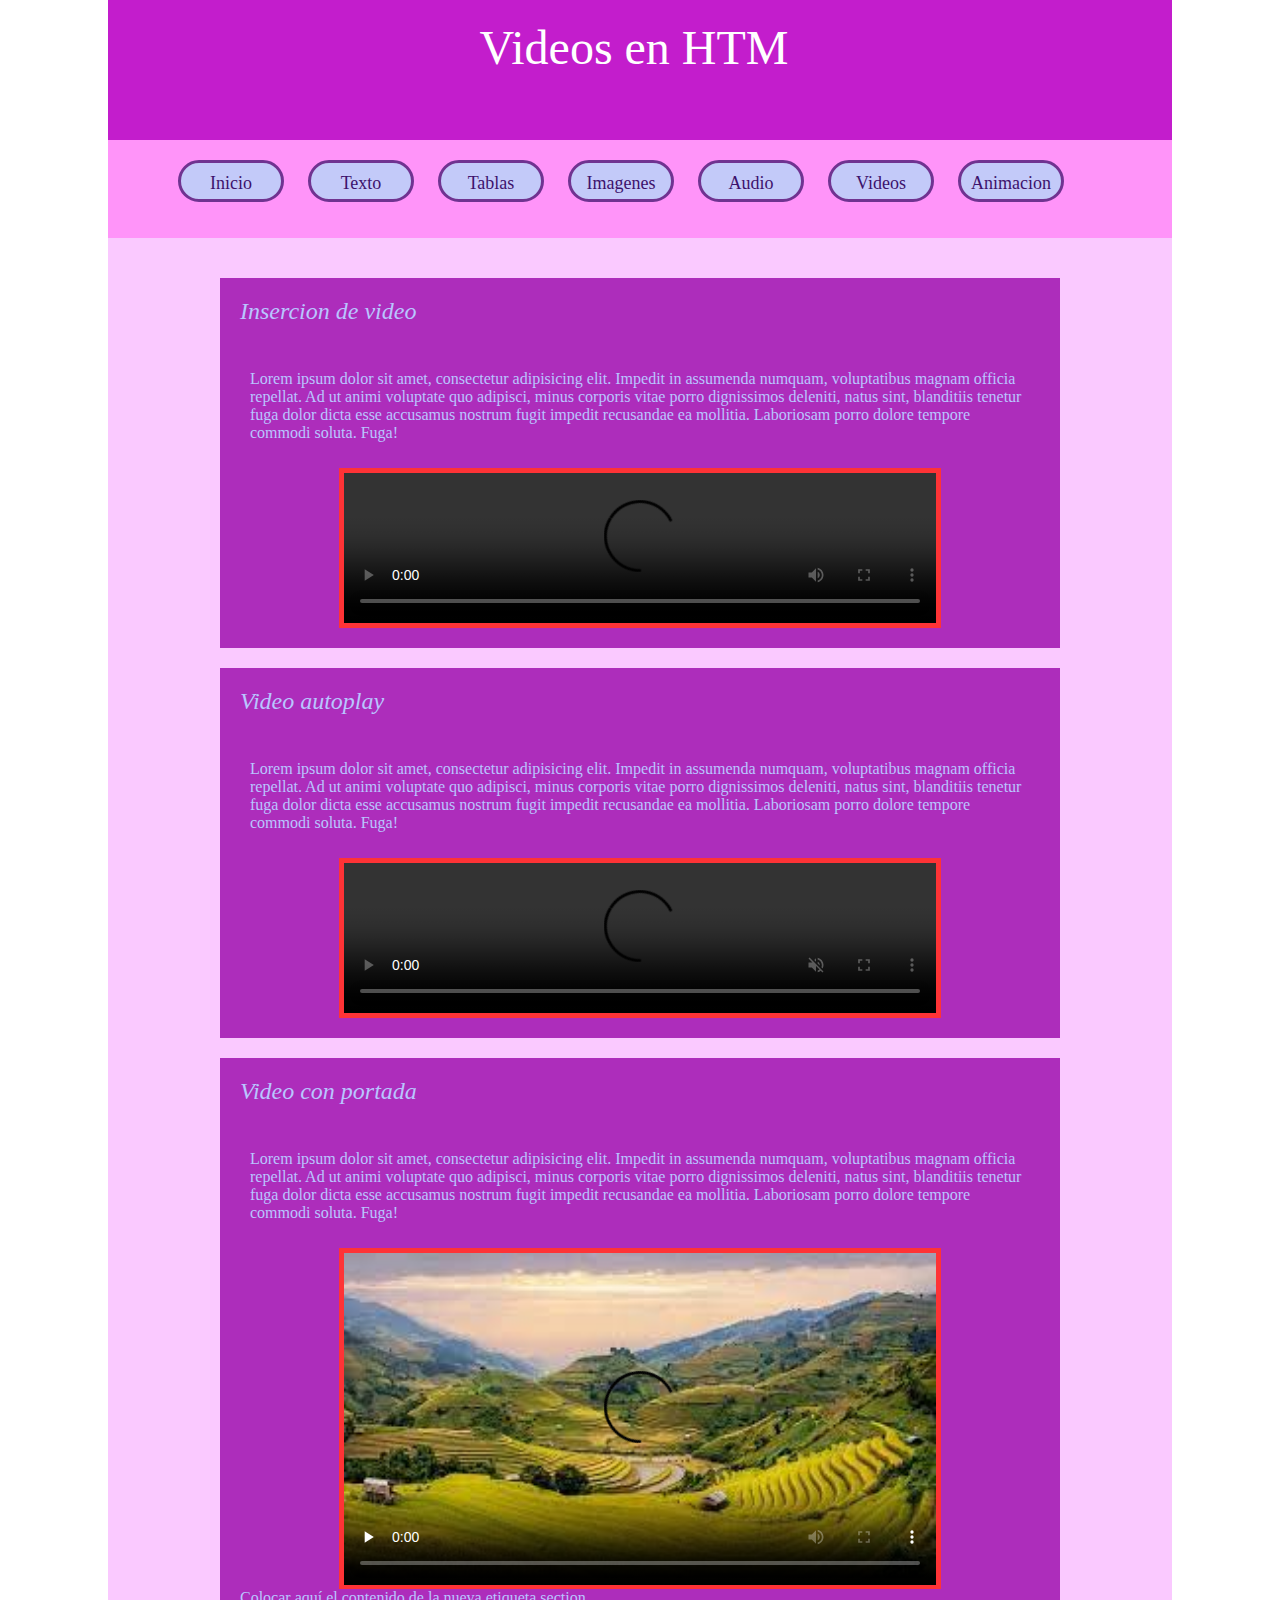
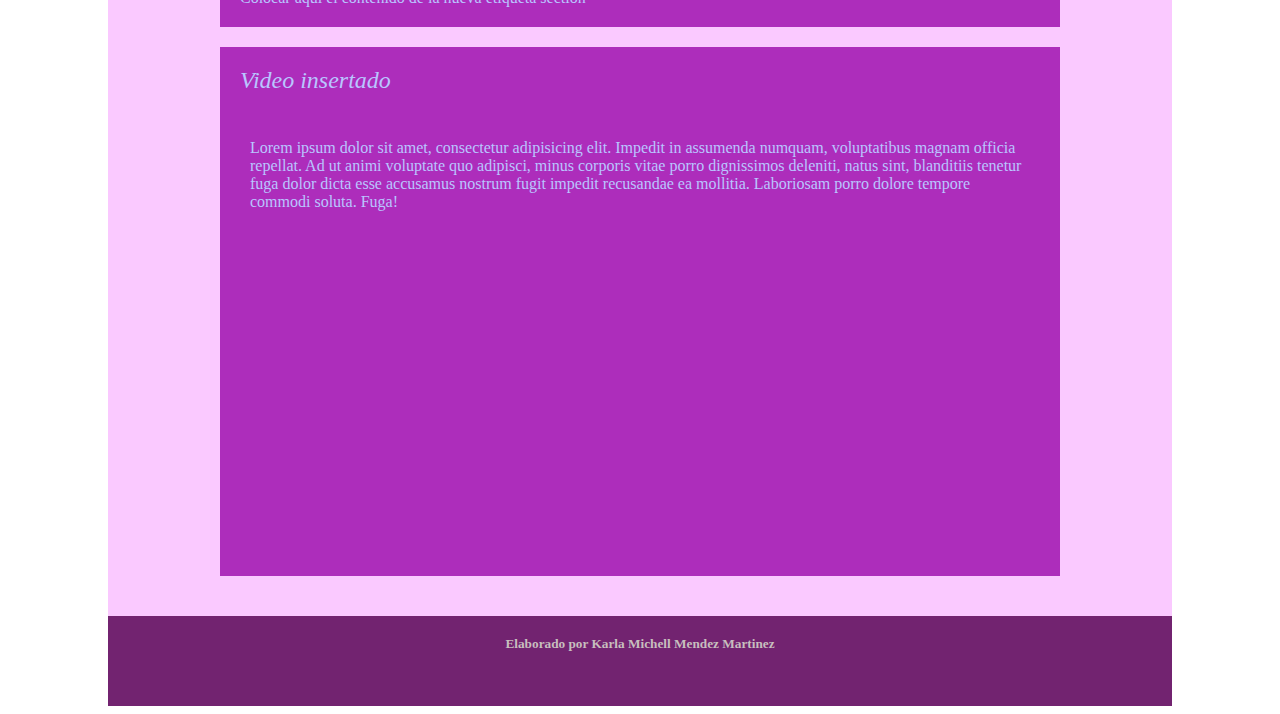
==== htlm/video.html @ 3f9c8f0c "m" ====
<!doctype html>
<html>
<head>
<meta charset="utf-8">
<title>Documento sin título</title>
<link href="../css/Style_page.css" rel="stylesheet" type="text/css">
</head>

<body>
<header>
  <h1>Videos en HTM&nbsp;</h1>
</header>
<nav>
	<ul>
    <li><a href="../index.html">Inicio </a></li>
    <li><a href="practicas_uno.html">Texto</a></li>
    <li><a href="Tablas.html">Tablas </a></li>
    <li><a href="Imgenes.html">Imagenes</a></li>
	 <li><a href="audios.html">Audio</a></li>	
	<li><a href="video.html">Videos</a></li>	
	<li><a href="animacion.html">Animacion</a></li> 
  </ul>
	
	</nav>
<main>
  <section>
    <h2>Insercion de video&nbsp;</h2>
    <p>Lorem ipsum dolor sit amet, consectetur adipisicing elit. Impedit in assumenda numquam, voluptatibus magnam officia repellat. Ad ut animi voluptate quo adipisci, minus corporis vitae porro dignissimos deleniti, natus sint, blanditiis tenetur fuga dolor dicta esse accusamus nostrum fugit impedit recusandae ea mollitia. Laboriosam porro dolore tempore commodi soluta. Fuga!</p>
    <video controls class="video">
      <source src="../video/mujer-58142.mp4" type="video/mp4">
    </video>
  </section>
  <section>
    <h2>Video autoplay&nbsp;</h2>
    <p>Lorem ipsum dolor sit amet, consectetur adipisicing elit. Impedit in assumenda numquam, voluptatibus magnam officia repellat. Ad ut animi voluptate quo adipisci, minus corporis vitae porro dignissimos deleniti, natus sint, blanditiis tenetur fuga dolor dicta esse accusamus nostrum fugit impedit recusandae ea mollitia. Laboriosam porro dolore tempore commodi soluta. Fuga!</p>
    <video class="video" controls="controls" muted="muted" autoplay="autoplay" >
      <source src="../video/MOVIMIENTOS DE CÁMARA_Karla_Mendez.mp4" type="video/mp4">
    </video>
    </section>
  <section>
    <h2>Video con portada&nbsp;</h2>
    <p>Lorem ipsum dolor sit amet, consectetur adipisicing elit. Impedit in assumenda numquam, voluptatibus magnam officia repellat. Ad ut animi voluptate quo adipisci, minus corporis vitae porro dignissimos deleniti, natus sint, blanditiis tenetur fuga dolor dicta esse accusamus nostrum fugit impedit recusandae ea mollitia. Laboriosam porro dolore tempore commodi soluta. Fuga!</p>
    <video class="video" poster="../imagenes/descarga.jpeg" preload="none" controls="controls" loop="loop" >
      <source src="../video/canas-152740.mp4" type="video/mp4">
    </video>
    Colocar aquí el contenido de la nueva etiqueta section</section>
  <section>
    <h2>Video insertado&nbsp;</h2>
    <p>Lorem ipsum dolor sit amet, consectetur adipisicing elit. Impedit in assumenda numquam, voluptatibus magnam officia repellat. Ad ut animi voluptate quo adipisci, minus corporis vitae porro dignissimos deleniti, natus sint, blanditiis tenetur fuga dolor dicta esse accusamus nostrum fugit impedit recusandae ea mollitia. Laboriosam porro dolore tempore commodi soluta. Fuga!</p>
	  <iframe width="560" height="315" src="https://www.youtube.com/embed/6Af6b_wyiwI" title="YouTube video player" frameborder="0" allow="accelerometer; autoplay; clipboard-write; encrypted-media; gyroscope; picture-in-picture; web-share" allowfullscreen></iframe>
    </section>
</main>
<footer>
  <h5>Elaborado por Karla Michell Mendez Martinez</h5>
</footer>
</body>
</html>
---- css/Style_page.css ----
@charset "utf-8";
@import url("../webfonts/Roboto_Regular/stylesheet.css");
@import url("../webfonts/Raleway_Italic_VariableFont_wght/stylesheet.css");
@import url("../webfonts/Roboto_MediumItalic/stylesheet.css");
@import url("../webfonts/Montserrat_VariableFont_wght/stylesheet.css");




nav {
    height: 58px;
    padding: 50px;
    background-color: #FF94F9;
}
ul li a {
    font-family: "Roboto Regular";
    font-style: normal;
    font-weight: 400;
}

main {
    height: auto;
    background-color: #FAC9FF;
}
footer {
    height: 50px;
    background-color: #722370;
}
header {
    height: 100px;
    padding: 0;
    background-color: #C31DCC;
}
header, nav, main, footer {
    padding: 20px;
    margin-left: auto;
    margin-right: auto;
    width: 1024px;
}

body header h1 {
    color: #FFFFFF;
    text-align: center;
    font-family: "Raleway Italic VariableFont wght";
    font-style: normal;
    font-weight: 400;
    font-size: 48px;
}
body footer h5 {
    color: #C7BEBE;
    text-align: center;
}
* {
    margin-top: 0px;
}
main section {
    padding: 20px;
    color: #B9C5FF;
    margin-top: 20px;
    margin-right: auto;
    margin-left: auto;
    margin-bottom: 20px;
    background-color: #AD2DBB;
    height: auto;
    width: 800px;
}
main section h2 {
    padding-bottom: 15px;
    font-family: "Roboto MediumItalic";
    font-style: italic;
    font-weight: 300;
}
main section p {
    padding: 10px;
    font-family: "Montserrat VariableFont wght";
}


#img1 {
    width: 50%;
    height: auto;
}
#img0 {
    width: 300px;
    height: auto;
}
.img_1 {
    width: 40%;
    height: auto;
    margin: 0 auto;
    display: block;
    border-radius: 100%;
    border: 20px solid #EDAFFF;
}
#img2 {
    width: 20%;
    height: auto;
    float: right;
    margin-left: 20px;
    margin-bottom: 20px;
}
#img3 {
    width: 25%;
    height: auto;
    float: left;
    margin-right: 20px;
    margin-top: 20px;
}
#Fondo_1 {
    background-image: url(../imagenes/jpg/premier.jpeg);
    background-repeat: no-repeat;
    background-attachment: scroll;
    background-size: 128% 105%;
    background-position: 5% 54%;
}
.p1 {
    width: 400px;
    color: #FFFEFE;
    padding: 10px;
    background-color: rgba(128,87,88,0.63);
    margin-bottom: 0px;
}
.p2 {
    width: 400px;
    background-color: rgba(89,63,62,0.50);
    padding: 10px;
    color: rgba(255,255,255,1.00);
}
.img_filter_siize {
    font-size: 2px;
    width: 25%;
    height: auto;
    margin: 5px;
    padding-left: 36px;
    padding-right: 0px;
    float: none;
    clear: none;
    text-align: left;
}
.escaladegrises {
    filter: grayscale(100%);
}
.negativo {
    filter: invert(100%);
}
.desenfocado {
    filter: blur(3px);
}
.sombra {
    filter: drop-shadow(5px 5px 10px white );
}
.sepia {
    filter: sepia(90%);
}
.opacidad {
    filter: opacity(30%);
}
.brillo {
    filter: brightness(150%);
}
.contraste {
    filter: contrast(180%);
}
nav ul li {
    list-style-type: none;
    color: #DBA671;
    width: 132px;
    height: 17px;
    display: inline-block;
    text-align: center;
    background-color: #C3CAF9;
    margin-left: 20px;
    padding: 10px;
    margin-right: 20px;
    border-radius: 40px;
    border: 3px solid #703391;
    font-family: "Roboto MediumItalic";
}
ul li a {
    text-decoration: none;
    font-size: 18px;
    color: #3D126C;
}
.img_fotoperfil {
    float: right;
    padding-left: 29px;
    width: 47%;
}
.secim {
    height: 474px;
}
.p3 {
    float: left;
    text-align: left;
}
.h2in {
    text-align: center;
    color: rgba(251,244,244,1.00);
    font-family: "Montserrat VariableFont wght";
    font-style: oblique;
    font-variant: normal;
    font-weight: bolder;
}
nav ul li {
    width: 80px;
    height: 16px;
    margin-left: 10px;
    margin-right: 10px;
    padding: 10px;
    text-align: center;
    border-width: 3px;
    display: inline-block;
}
ul li a:hover {
    color: rgba(255,95,98,1.00);
    font-family: "Roboto Regular";
    font-style: normal;
    font-variant: small-caps;
}
.video {
    width: 74%;
    margin-left: auto;
    margin-right: auto;
    padding-left: auto;
    padding-right: auto;
    text-align: center;
    display: inherit;
    border: 5px solid rgba(254,51,54,1.00);
}
.imgani {
    width: 30%;
    height: auto;
    float: right;
}
.seca {
    height: 339px;
}
.vid {
    width: 69%;
    display: inline-block;
    margin-left: auto;
    margin-right: auto;
}
.animate__delay-3s {
}
.animate__slower {
}
.animate__delay-2s {
}
.img2 {
    width: 26%;
    height: auto;
    float: left;
    margin-right: 20px;
}
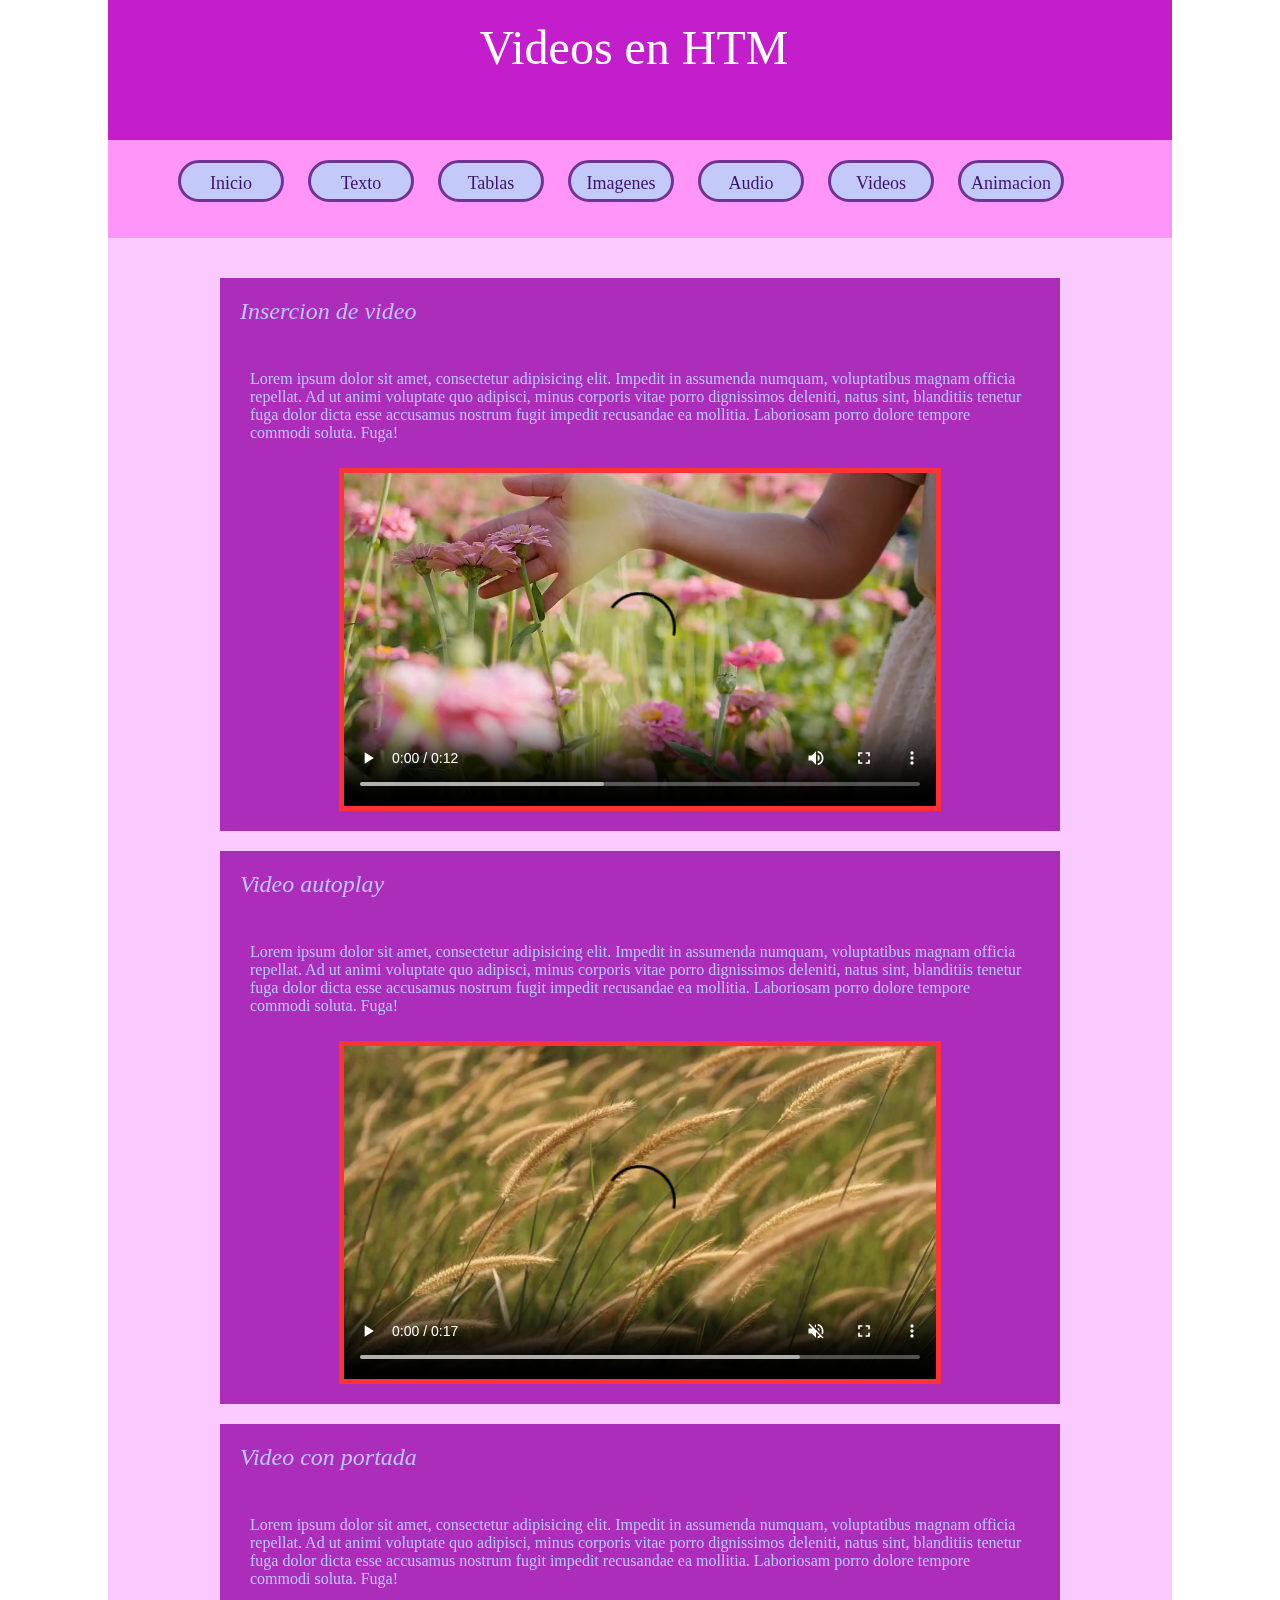
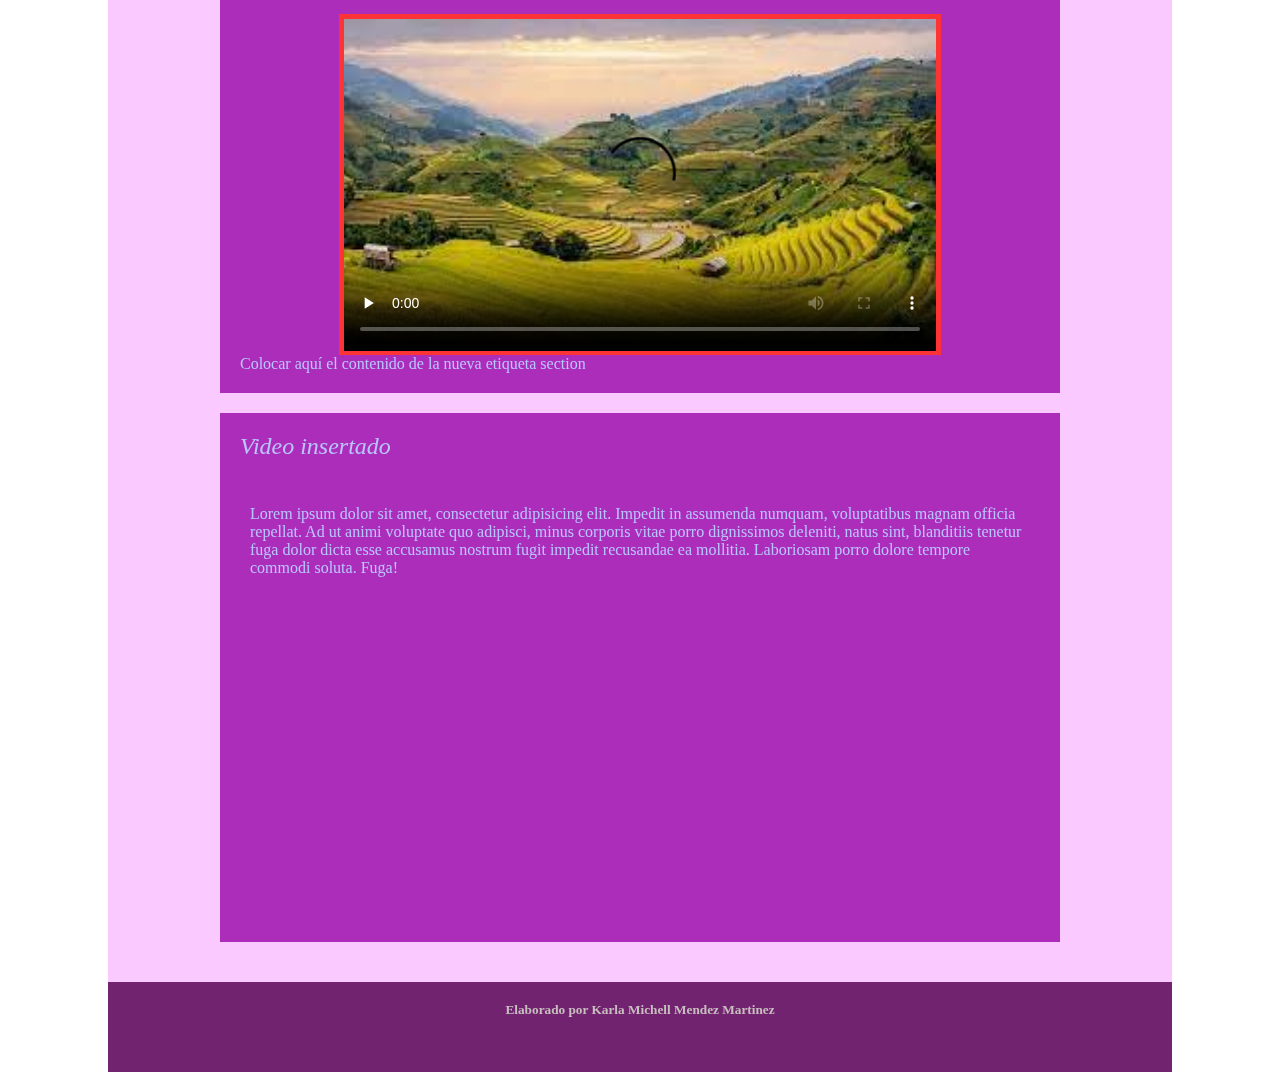
==== commit 486e18b9: "Update video.html" ====
--- a/htlm/video.html
+++ b/htlm/video.html
@@ -34,7 +34,7 @@
     <h2>Video autoplay&nbsp;</h2>
     <p>Lorem ipsum dolor sit amet, consectetur adipisicing elit. Impedit in assumenda numquam, voluptatibus magnam officia repellat. Ad ut animi voluptate quo adipisci, minus corporis vitae porro dignissimos deleniti, natus sint, blanditiis tenetur fuga dolor dicta esse accusamus nostrum fugit impedit recusandae ea mollitia. Laboriosam porro dolore tempore commodi soluta. Fuga!</p>
     <video class="video" controls="controls" muted="muted" autoplay="autoplay" >
-      <source src="../video/MOVIMIENTOS DE CÁMARA_Karla_Mendez.mp4" type="video/mp4">
+      <source src="../video/canas-152740.mp4" type="video/mp4">
     </video>
     </section>
   <section>
